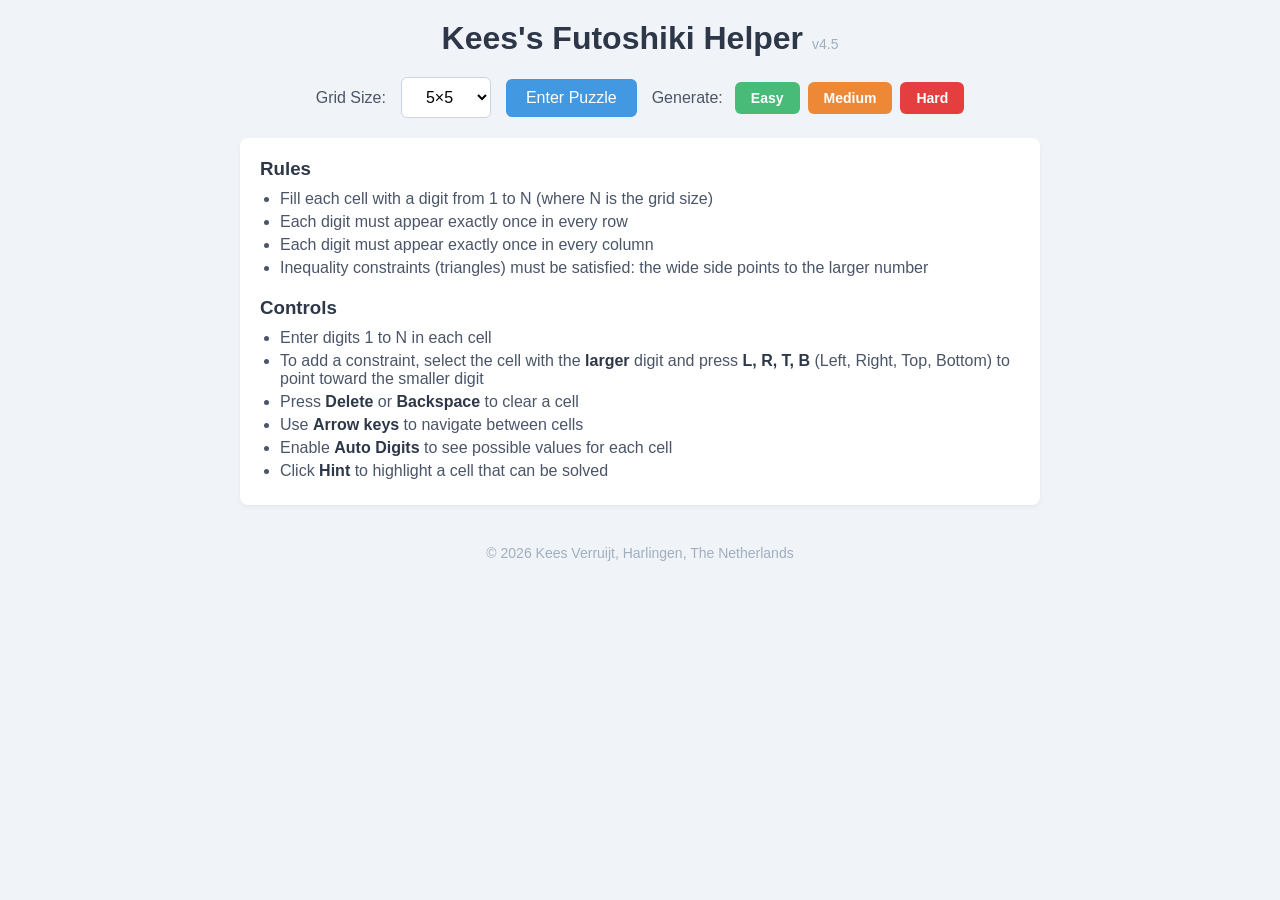
==== html/index.html @ 6266258d "Optimizations" ====
<!--
  Copyright 2026 Kees Verruijt, Harlingen, The Netherlands

  Licensed under the Apache License, Version 2.0 (the "License");
  you may not use this file except in compliance with the License.
  You may obtain a copy of the License at

      http://www.apache.org/licenses/LICENSE-2.0

  Unless required by applicable law or agreed to in writing, software
  distributed under the License is distributed on an "AS IS" BASIS,
  WITHOUT WARRANTIES OR CONDITIONS OF ANY KIND, either express or implied.
  See the License for the specific language governing permissions and
  limitations under the License.
-->
<!DOCTYPE html>
<html lang="en">
<head>
    <meta charset="UTF-8">
    <meta name="viewport" content="width=device-width, initial-scale=1.0">
    <meta name="theme-color" content="#4a90d9">
    <meta name="apple-mobile-web-app-capable" content="yes">
    <meta name="apple-mobile-web-app-status-bar-style" content="black-translucent">
    <title>Kees's Futoshiki Helper</title>
    <link rel="stylesheet" href="styles.css?v=4.4">
    <link rel="manifest" href="manifest.json">
    <link rel="apple-touch-icon" href="icon-192.svg">
</head>
<body>
    <div class="container">
        <h1>Kees's Futoshiki Helper <span class="version">v4.5</span></h1>

        <div id="setup" class="setup">
            <label for="size-select">Grid Size:</label>
            <select id="size-select">
                <option value="4">4×4</option>
                <option value="5" selected>5×5</option>
                <option value="6">6×6</option>
                <option value="7">7×7</option>
                <option value="8">8×8</option>
                <option value="9">9×9</option>
            </select>
            <button id="start-btn">Enter Puzzle</button>
            <div class="generate-buttons">
                <span class="generate-label">Generate:</span>
                <button type="button" id="generate-easy-btn" class="difficulty-btn easy">Easy</button>
                <button type="button" id="generate-medium-btn" class="difficulty-btn medium">Medium</button>
                <button type="button" id="generate-hard-btn" class="difficulty-btn hard">Hard</button>
            </div>
        </div>

        <div id="entry-controls" class="controls hidden">
            <button id="entry-done-btn">Start Solving</button>
            <button id="share-btn">Share Puzzle</button>
            <button id="entry-cancel-btn">Cancel</button>
        </div>

        <div id="controls" class="controls hidden">
            <button id="new-game-btn">New Game</button>
            <button id="auto-digits-btn">Auto Digits: OFF</button>
            <button id="hint-btn">Hint</button>
        </div>

        <div id="generation-progress" class="generation-progress hidden">
            <div class="progress-content">
                <div class="progress-title">Generating puzzle...</div>
                <div class="progress-bar-container">
                    <div id="progress-bar" class="progress-bar"></div>
                </div>
                <div class="progress-stats">
                    <span id="progress-attempts">0</span> puzzles found
                    <span class="progress-separator">|</span>
                    <span id="progress-time">0</span>s elapsed
                </div>
                <div id="progress-best" class="progress-best hidden">
                    Best: <span id="progress-best-hints">0</span> hints
                </div>
                <div class="progress-buttons">
                    <button type="button" id="use-best-btn" class="use-best-btn hidden">Use Best</button>
                    <button type="button" id="cancel-generation-btn" class="cancel-btn">Cancel</button>
                </div>
            </div>
        </div>

        <div id="game-container" class="game-container hidden">
            <div id="grid" class="grid"></div>
            <div id="number-pad" class="number-pad"></div>
            <div id="input-row" class="input-row hidden">
                <button type="button" id="candidate-mode-btn" class="input-btn mode-btn" title="Toggle candidate mode">
                    <span class="mode-icon">
                        <span>1 2 3</span>
                        <span>4 5 6</span>
                        <span>7 8 9</span>
                    </span>
                </button>
                <div id="number-buttons" class="number-buttons">
                    <!-- Numbers will be generated by JS based on grid size -->
                </div>
                <button type="button" id="eraser-btn" class="input-btn eraser-btn" title="Erase">✕</button>
                <button type="button" id="undo-btn" class="input-btn undo-btn" title="Undo" disabled>↺</button>
            </div>
        </div>

        <div id="solvability-status" class="solvability-status hidden">Solvable</div>

        <div id="game-counters" class="game-counters hidden">
            <div class="counter-row current-game">
                <span class="counter-value size" id="size-label">5x5</span>
                <span class="counter-separator">|</span>
                <span id="current-time" class="counter-value timer">0:00</span>
            </div>
            <div class="counter-row local-stats">
                <span id="local-completed" class="counter-value">0</span>
                <span class="counter-text">solved</span>
                <span class="counter-separator">|</span>
                <span class="counter-label">avg</span>
                <span id="local-avg-time" class="counter-value">--</span>
            </div>
            <div class="counter-row global-header">
                <span class="counter-label">global</span>
            </div>
            <div class="counter-row global-stats">
                <span id="global-completed" class="counter-value">--</span>
                <span class="counter-text">solved</span>
                <span class="counter-separator">|</span>
                <span class="counter-label">avg</span>
                <span id="global-avg-time" class="counter-value">--</span>
            </div>
        </div>

        <div id="instructions" class="instructions">
            <h3>Rules</h3>
            <ul>
                <li>Fill each cell with a digit from 1 to N (where N is the grid size)</li>
                <li>Each digit must appear exactly once in every row</li>
                <li>Each digit must appear exactly once in every column</li>
                <li>Inequality constraints (triangles) must be satisfied: the wide side points to the larger number</li>
            </ul>

            <h3>Controls</h3>
            <ul>
                <li>Enter digits 1 to N in each cell</li>
                <li>To add a constraint, select the cell with the <strong>larger</strong> digit and press <strong>L, R, T, B</strong> (Left, Right, Top, Bottom) to point toward the smaller digit</li>
                <li>Press <strong>Delete</strong> or <strong>Backspace</strong> to clear a cell</li>
                <li>Use <strong>Arrow keys</strong> to navigate between cells</li>
                <li>Enable <strong>Auto Digits</strong> to see possible values for each cell</li>
                <li>Click <strong>Hint</strong> to highlight a cell that can be solved</li>
            </ul>
        </div>
    </div>

    <footer class="copyright">
        &copy; 2026 Kees Verruijt, Harlingen, The Netherlands
    </footer>

    <script src="app.js?v=4.4"></script>
    <script>
        if ('serviceWorker' in navigator) {
            navigator.serviceWorker.register('service-worker.js')
                .then(reg => console.log('Service Worker registered'))
                .catch(err => console.warn('Service Worker registration failed:', err));
        }
    </script>
</body>
</html>
---- html/styles.css ----
/*
 * Copyright 2026 Kees Verruijt, Harlingen, The Netherlands
 *
 * Licensed under the Apache License, Version 2.0 (the "License");
 * you may not use this file except in compliance with the License.
 * You may obtain a copy of the License at
 *
 *     http://www.apache.org/licenses/LICENSE-2.0
 *
 * Unless required by applicable law or agreed to in writing, software
 * distributed under the License is distributed on an "AS IS" BASIS,
 * WITHOUT WARRANTIES OR CONDITIONS OF ANY KIND, either express or implied.
 * See the License for the specific language governing permissions and
 * limitations under the License.
 */

* {
    box-sizing: border-box;
    margin: 0;
    padding: 0;
}

body {
    font-family: -apple-system, BlinkMacSystemFont, 'Segoe UI', Roboto, sans-serif;
    background: #f0f4f8;
    min-height: 100vh;
    padding: 20px;
}

.container {
    max-width: 800px;
    margin: 0 auto;
}

h1 {
    text-align: center;
    color: #2d3748;
    margin-bottom: 20px;
}

.version {
    font-size: 14px;
    font-weight: normal;
    color: #a0aec0;
}

.setup, .controls {
    display: flex;
    justify-content: center;
    align-items: center;
    gap: 15px;
    margin-bottom: 20px;
}

.hidden {
    display: none !important;
}

label {
    font-weight: 500;
    color: #4a5568;
}

select, button {
    padding: 10px 20px;
    font-size: 16px;
    border-radius: 6px;
    border: 1px solid #cbd5e0;
    cursor: pointer;
}

select {
    background: white;
}

button {
    background: #4299e1;
    color: white;
    border: none;
    transition: background 0.2s;
}

button:hover {
    background: #3182ce;
}

#auto-digits-btn.active {
    background: #48bb78;
}

#auto-digits-btn.active:hover {
    background: #38a169;
}

#entry-done-btn {
    background: #48bb78;
}

#entry-done-btn:hover {
    background: #38a169;
}

#entry-cancel-btn {
    background: #718096;
}

#entry-cancel-btn:hover {
    background: #4a5568;
}

#share-btn {
    background: #805ad5;
}

#share-btn:hover {
    background: #6b46c1;
}

/* Difficulty buttons */
.generate-buttons {
    display: flex;
    align-items: center;
    gap: 8px;
}

.generate-label {
    font-weight: 500;
    color: #4a5568;
    margin-right: 4px;
}

.difficulty-btn {
    padding: 8px 16px;
    font-size: 14px;
    font-weight: 600;
}

.difficulty-btn.easy {
    background: #48bb78;
}

.difficulty-btn.easy:hover {
    background: #38a169;
}

.difficulty-btn.medium {
    background: #ed8936;
}

.difficulty-btn.medium:hover {
    background: #dd6b20;
}

.difficulty-btn.hard {
    background: #e53e3e;
}

.difficulty-btn.hard:hover {
    background: #c53030;
}

/* Hint pending state */
#hint-btn.hint-pending {
    background: #805ad5;
}

#hint-btn.hint-pending:hover {
    background: #6b46c1;
}

.solvability-status.hint-message {
    background: #e9d8fd;
    color: #553c9a;
    max-width: 400px;
}

/* Completed digit styling - when all N instances of a digit are placed */
.cell-input.digit-complete {
    background: #c6f6d5 !important;
    color: #276749;
}

.cell-input.digit-complete.given {
    background: #9ae6b4 !important;
    color: #22543d;
}

/* Flash animation when a digit set is completed */
.cell-input.digit-flash {
    animation: digit-complete-flash 0.6s ease-out;
}

@keyframes digit-complete-flash {
    0% {
        transform: scale(1);
        box-shadow: 0 0 0 0 rgba(72, 187, 120, 0.7);
    }
    30% {
        transform: scale(1.15);
        box-shadow: 0 0 0 8px rgba(72, 187, 120, 0.4);
    }
    60% {
        transform: scale(1.05);
        box-shadow: 0 0 0 12px rgba(72, 187, 120, 0);
    }
    100% {
        transform: scale(1);
        box-shadow: 0 0 0 0 rgba(72, 187, 120, 0);
    }
}

.game-container {
    display: flex;
    flex-direction: column;
    align-items: center;
    margin: 20px 0;
}

/* Input row with number buttons */
.input-row {
    display: flex;
    align-items: center;
    justify-content: center;
    gap: 8px;
    margin-top: 15px;
    padding: 10px;
    background: #e2e8f0;
    border-radius: 8px;
}

.number-buttons {
    display: flex;
    gap: 6px;
}

.input-btn {
    width: 44px;
    height: 44px;
    font-size: 20px;
    font-weight: bold;
    border: none;
    border-radius: 6px;
    background: #4299e1;
    color: white;
    cursor: pointer;
    display: flex;
    align-items: center;
    justify-content: center;
    transition: background 0.2s, transform 0.1s;
    -webkit-tap-highlight-color: transparent;
}

.input-btn:hover {
    background: #3182ce;
}

.input-btn:active {
    transform: scale(0.95);
}

.input-btn.eraser-btn {
    background: #e53e3e;
    font-size: 22px;
}

.input-btn.eraser-btn:hover {
    background: #c53030;
}

.input-btn.undo-btn {
    background: #718096;
    font-size: 24px;
}

.input-btn.undo-btn:hover {
    background: #4a5568;
}

.input-btn.undo-btn:disabled {
    background: #a0aec0;
    opacity: 0.5;
    cursor: not-allowed;
}

.input-btn.mode-btn {
    background: #805ad5;
    padding: 4px;
}

.input-btn.mode-btn:hover {
    background: #6b46c1;
}

.input-btn.mode-btn.active {
    background: #38a169;
    box-shadow: 0 0 0 3px rgba(56, 161, 105, 0.4);
}

.mode-icon {
    display: flex;
    flex-direction: column;
    font-size: 9px;
    line-height: 1.1;
    font-weight: 600;
}

/* Candidate mode styling for number buttons */
.input-row.candidate-mode .input-btn.number-btn {
    font-size: 14px;
}

/* Entry mode - hide candidate and undo buttons */
.input-row.entry-mode .mode-btn,
.input-row.entry-mode .undo-btn {
    display: none;
}

/* Digit complete styling for input buttons */
.input-btn.number-btn.digit-complete {
    background: #48bb78;
    opacity: 0.6;
}

.grid {
    --cell-size: 50px;
    --grid-gap: 12px;
    --font-size: 24px;
    --auto-digit-size: 12px;
    display: grid;
    gap: var(--grid-gap);
    background: #e2e8f0;
    padding: 10px;
    border-radius: 8px;
    box-shadow: 0 4px 6px rgba(0, 0, 0, 0.1);
}

.grid-cell {
    position: relative;
    display: flex;
    justify-content: center;
    align-items: center;
}

.cell-input {
    width: var(--cell-size);
    height: var(--cell-size);
    text-align: center;
    font-size: var(--font-size);
    font-weight: bold;
    border: 2px solid #a0aec0;
    border-radius: 4px;
    background: white;
    color: #2d3748;
    outline: none;
    transition: border-color 0.2s, box-shadow 0.2s;
    caret-color: transparent;
}

.cell-input:focus {
    border-color: #4299e1;
    box-shadow: 0 0 0 3px rgba(66, 153, 225, 0.3);
}

.cell-input.has-value {
    background: #ebf8ff;
}

.grid-cell.has-auto-digits {
    background: #ebf8ff;
    border-radius: 4px;
}

.cell-input.given {
    background: #e2e8f0 !important;
    color: #1a202c;
}

.cell-input.conflict {
    background: #fed7d7;
    border-color: #e53e3e;
    color: #c53030;
}

.cell-input.hint-highlight {
    border-color: #48bb78;
    box-shadow: 0 0 0 3px rgba(72, 187, 120, 0.4);
    animation: hint-pulse 1s ease-in-out infinite;
}

@keyframes hint-pulse {
    0%, 100% {
        box-shadow: 0 0 0 3px rgba(72, 187, 120, 0.4);
    }
    50% {
        box-shadow: 0 0 0 6px rgba(72, 187, 120, 0.2);
    }
}

#hint-btn.no-hint {
    background: #e53e3e;
}

/* Constraint triangles - fill the 12px gap between boxes */
.constraint {
    position: absolute;
    width: 0;
    height: 0;
    pointer-events: none;
}

/* Right constraint - triangle pointing right (this cell > right cell) */
.constraint-right {
    right: -12px;
    top: 50%;
    transform: translateY(-50%);
    border-top: 20px solid transparent;
    border-bottom: 20px solid transparent;
    border-left: 12px solid #000000;
}

/* Left constraint - triangle pointing left (this cell > left cell) */
.constraint-left {
    left: -12px;
    top: 50%;
    transform: translateY(-50%);
    border-top: 20px solid transparent;
    border-bottom: 20px solid transparent;
    border-right: 12px solid #000000;
}

/* Bottom constraint - triangle pointing down (this cell > bottom cell) */
.constraint-bottom {
    bottom: -12px;
    left: 50%;
    transform: translateX(-50%);
    border-left: 20px solid transparent;
    border-right: 20px solid transparent;
    border-top: 12px solid #000000;
}

/* Top constraint - triangle pointing up (this cell > top cell) */
.constraint-top {
    top: -12px;
    left: 50%;
    transform: translateX(-50%);
    border-left: 20px solid transparent;
    border-right: 20px solid transparent;
    border-bottom: 12px solid #000000;
}

/* Auto digits display */
.auto-digits {
    position: absolute;
    top: 4px;
    left: 4px;
    right: 4px;
    bottom: 4px;
    display: grid;
    grid-template-columns: repeat(3, 1fr);
    grid-template-rows: repeat(3, 1fr);
    pointer-events: none;
}

.auto-digit {
    display: flex;
    justify-content: center;
    align-items: center;
    font-size: var(--auto-digit-size, 12px);
    color: #4a5568;
    font-weight: 600;
}

.auto-digit.hidden {
    visibility: hidden;
}

/* Eliminated candidates (manually crossed out by user) */
.auto-digit.eliminated {
    color: #cbd5e0;
    text-decoration: line-through;
    opacity: 0.5;
}

.solvability-status {
    text-align: center;
    padding: 12px 24px;
    border-radius: 6px;
    font-size: 16px;
    font-weight: 600;
    margin: 0 auto 20px;
    max-width: 320px;
}

.solvability-status.solvable {
    background: #c6f6d5;
    color: #276749;
}

.solvability-status.unsolvable {
    background: #fed7d7;
    color: #c53030;
}

.solvability-status.solving {
    background: #fef3c7;
    color: #92400e;
}

.solvability-status.solved {
    background: #bee3f8;
    color: #2b6cb0;
}

/* Game counters */
.game-counters {
    display: flex;
    flex-direction: column;
    align-items: center;
    gap: 4px;
    margin: 0 auto 20px;
    padding: 15px 25px;
    background: white;
    border-radius: 8px;
    box-shadow: 0 2px 4px rgba(0, 0, 0, 0.05);
    max-width: 400px;
}

.counter-row {
    display: flex;
    align-items: center;
    justify-content: center;
    gap: 8px;
}

.counter-row.current-game {
    margin-bottom: 8px;
}

.counter-row.current-game .counter-value {
    font-size: 22px;
}

.counter-row.global-header {
    margin-top: 8px;
    border-top: 1px solid #e2e8f0;
    padding-top: 8px;
}

.counter-row.global-stats {
    opacity: 0.7;
}

.counter-label {
    font-size: 14px;
    color: #718096;
    min-width: auto;
}

.counter-value {
    font-size: 16px;
    font-weight: 700;
    color: #2d3748;
    min-width: 35px;
    text-align: right;
}

.counter-value.size {
    font-size: 22px;
    color: #4a90d9;
    min-width: auto;
}

.counter-value.timer {
    font-family: 'SF Mono', 'Monaco', 'Consolas', monospace;
    min-width: 50px;
    text-align: center;
}

.counter-text {
    font-size: 14px;
    color: #718096;
}

.counter-separator {
    color: #cbd5e0;
    margin: 0 5px;
}

.counter-value.updating {
    animation: counter-pulse 0.3s ease-out;
}

@keyframes counter-pulse {
    0% {
        transform: scale(1);
        color: #2d3748;
    }
    50% {
        transform: scale(1.2);
        color: #48bb78;
    }
    100% {
        transform: scale(1);
        color: #2d3748;
    }
}

.instructions {
    background: white;
    padding: 20px;
    border-radius: 8px;
    margin-top: 20px;
    box-shadow: 0 2px 4px rgba(0, 0, 0, 0.05);
}

.instructions h3 {
    color: #2d3748;
    margin-bottom: 10px;
}

.instructions h3:not(:first-child) {
    margin-top: 20px;
}

.instructions ul {
    color: #4a5568;
    padding-left: 20px;
}

.instructions li {
    margin-bottom: 5px;
}

.instructions strong {
    color: #2d3748;
}

/* Generation progress bar */
.generation-progress {
    position: fixed;
    top: 0;
    left: 0;
    right: 0;
    bottom: 0;
    background: rgba(0, 0, 0, 0.5);
    display: flex;
    justify-content: center;
    align-items: center;
    z-index: 1000;
}

.progress-content {
    background: white;
    padding: 30px 40px;
    border-radius: 12px;
    box-shadow: 0 4px 20px rgba(0, 0, 0, 0.3);
    text-align: center;
    min-width: 320px;
}

.progress-title {
    font-size: 20px;
    font-weight: 600;
    color: #2d3748;
    margin-bottom: 20px;
}

.progress-bar-container {
    width: 100%;
    height: 12px;
    background: #e2e8f0;
    border-radius: 6px;
    overflow: hidden;
    margin-bottom: 15px;
}

.progress-bar {
    height: 100%;
    width: 0%;
    background: linear-gradient(90deg, #4299e1, #48bb78);
    border-radius: 6px;
    transition: width 0.3s ease;
}

.progress-stats {
    font-size: 14px;
    color: #718096;
    margin-bottom: 10px;
}

.progress-separator {
    margin: 0 8px;
    color: #cbd5e0;
}

.progress-best {
    font-size: 16px;
    font-weight: 600;
    color: #48bb78;
    margin-bottom: 15px;
}

.progress-buttons {
    display: flex;
    gap: 10px;
    justify-content: center;
}

.use-best-btn {
    padding: 10px 30px;
    font-size: 16px;
    background: #48bb78;
    color: white;
    border: none;
    border-radius: 6px;
    cursor: pointer;
    transition: background 0.2s;
}

.use-best-btn:hover {
    background: #38a169;
}

.cancel-btn {
    padding: 10px 30px;
    font-size: 16px;
    background: #e53e3e;
    color: white;
    border: none;
    border-radius: 6px;
    cursor: pointer;
    transition: background 0.2s;
}

.cancel-btn:hover {
    background: #c53030;
}

/* Fireworks celebration */
.fireworks-container {
    position: fixed;
    top: 0;
    left: 0;
    width: 100%;
    height: 100%;
    pointer-events: none;
    z-index: 9999;
    overflow: hidden;
}

.firework {
    position: absolute;
    width: 12px;
    height: 12px;
    border-radius: 50%;
    animation: firework-rise 1s ease-out forwards;
}

.firework-particle {
    position: absolute;
    width: 8px;
    height: 8px;
    border-radius: 50%;
    animation: firework-explode 1.2s ease-out forwards;
}

@keyframes firework-rise {
    0% {
        opacity: 1;
        transform: translateY(0) scale(1);
    }
    100% {
        opacity: 0.8;
        transform: translateY(-300px) scale(0.6);
    }
}

@keyframes firework-explode {
    0% {
        opacity: 1;
        transform: translate(0, 0) scale(1);
    }
    100% {
        opacity: 0;
        transform: translate(var(--tx), var(--ty)) scale(0.4);
    }
}

.copyright {
    text-align: center;
    color: #a0aec0;
    font-size: 14px;
    padding: 20px;
    margin-top: 20px;
}

/* Responsive scaling for mobile devices */
@media (max-width: 600px) {
    body {
        padding: 10px;
    }

    h1 {
        font-size: 1.4em;
    }

    .setup {
        flex-wrap: wrap;
    }

    .generate-buttons {
        width: 100%;
        justify-content: center;
        margin-top: 10px;
    }

    .controls {
        flex-wrap: wrap;
        gap: 10px;
    }

    .instructions {
        padding: 15px;
    }

    /* Scale grid for 7x7, 8x8, 9x9 on mobile */
    .grid.grid-7,
    .grid.grid-8,
    .grid.grid-9 {
        --cell-size: 38px;
        --grid-gap: 8px;
        --font-size: 18px;
        --auto-digit-size: 9px;
        padding: 6px;
    }

    .grid.grid-7 .constraint-right,
    .grid.grid-8 .constraint-right,
    .grid.grid-9 .constraint-right {
        right: -8px;
        border-top-width: 14px;
        border-bottom-width: 14px;
        border-left-width: 8px;
    }

    .grid.grid-7 .constraint-left,
    .grid.grid-8 .constraint-left,
    .grid.grid-9 .constraint-left {
        left: -8px;
        border-top-width: 14px;
        border-bottom-width: 14px;
        border-right-width: 8px;
    }

    .grid.grid-7 .constraint-bottom,
    .grid.grid-8 .constraint-bottom,
    .grid.grid-9 .constraint-bottom {
        bottom: -8px;
        border-left-width: 14px;
        border-right-width: 14px;
        border-top-width: 8px;
    }

    .grid.grid-7 .constraint-top,
    .grid.grid-8 .constraint-top,
    .grid.grid-9 .constraint-top {
        top: -8px;
        border-left-width: 14px;
        border-right-width: 14px;
        border-bottom-width: 8px;
    }
}

/* Even smaller screens */
@media (max-width: 400px) {
    .grid.grid-6,
    .grid.grid-7,
    .grid.grid-8,
    .grid.grid-9 {
        --cell-size: 32px;
        --grid-gap: 6px;
        --font-size: 16px;
        --auto-digit-size: 8px;
        padding: 5px;
    }

    .grid.grid-6 .constraint-right,
    .grid.grid-7 .constraint-right,
    .grid.grid-8 .constraint-right,
    .grid.grid-9 .constraint-right {
        right: -6px;
        border-top-width: 10px;
        border-bottom-width: 10px;
        border-left-width: 6px;
    }

    .grid.grid-6 .constraint-left,
    .grid.grid-7 .constraint-left,
    .grid.grid-8 .constraint-left,
    .grid.grid-9 .constraint-left {
        left: -6px;
        border-top-width: 10px;
        border-bottom-width: 10px;
        border-right-width: 6px;
    }

    .grid.grid-6 .constraint-bottom,
    .grid.grid-7 .constraint-bottom,
    .grid.grid-8 .constraint-bottom,
    .grid.grid-9 .constraint-bottom {
        bottom: -6px;
        border-left-width: 10px;
        border-right-width: 10px;
        border-top-width: 6px;
    }

    .grid.grid-6 .constraint-top,
    .grid.grid-7 .constraint-top,
    .grid.grid-8 .constraint-top,
    .grid.grid-9 .constraint-top {
        top: -6px;
        border-left-width: 10px;
        border-right-width: 10px;
        border-bottom-width: 6px;
    }

    .difficulty-btn {
        padding: 6px 12px;
        font-size: 13px;
    }

    /* Number pad for mobile - shown only on small screens */
    .number-pad {
        display: flex;
        flex-direction: row;
        justify-content: center;
        gap: 6px;
        margin-top: 15px;
        flex-wrap: wrap;
        max-width: 100%;
    }

    .numpad-btn {
        width: 40px;
        height: 40px;
        font-size: 18px;
        font-weight: bold;
        border: none;
        border-radius: 6px;
        background: #4299e1;
        color: white;
        cursor: pointer;
        display: flex;
        align-items: center;
        justify-content: center;
        transition: background 0.2s;
        -webkit-tap-highlight-color: transparent;
    }

    .numpad-btn:hover,
    .numpad-btn:active {
        background: #3182ce;
    }

    .numpad-btn.erase-btn {
        background: #e53e3e;
        font-size: 20px;
    }

    .numpad-btn.erase-btn:hover,
    .numpad-btn.erase-btn:active {
        background: #c53030;
    }
}

/* Hide number pad on larger screens */
.number-pad {
    display: none;
}
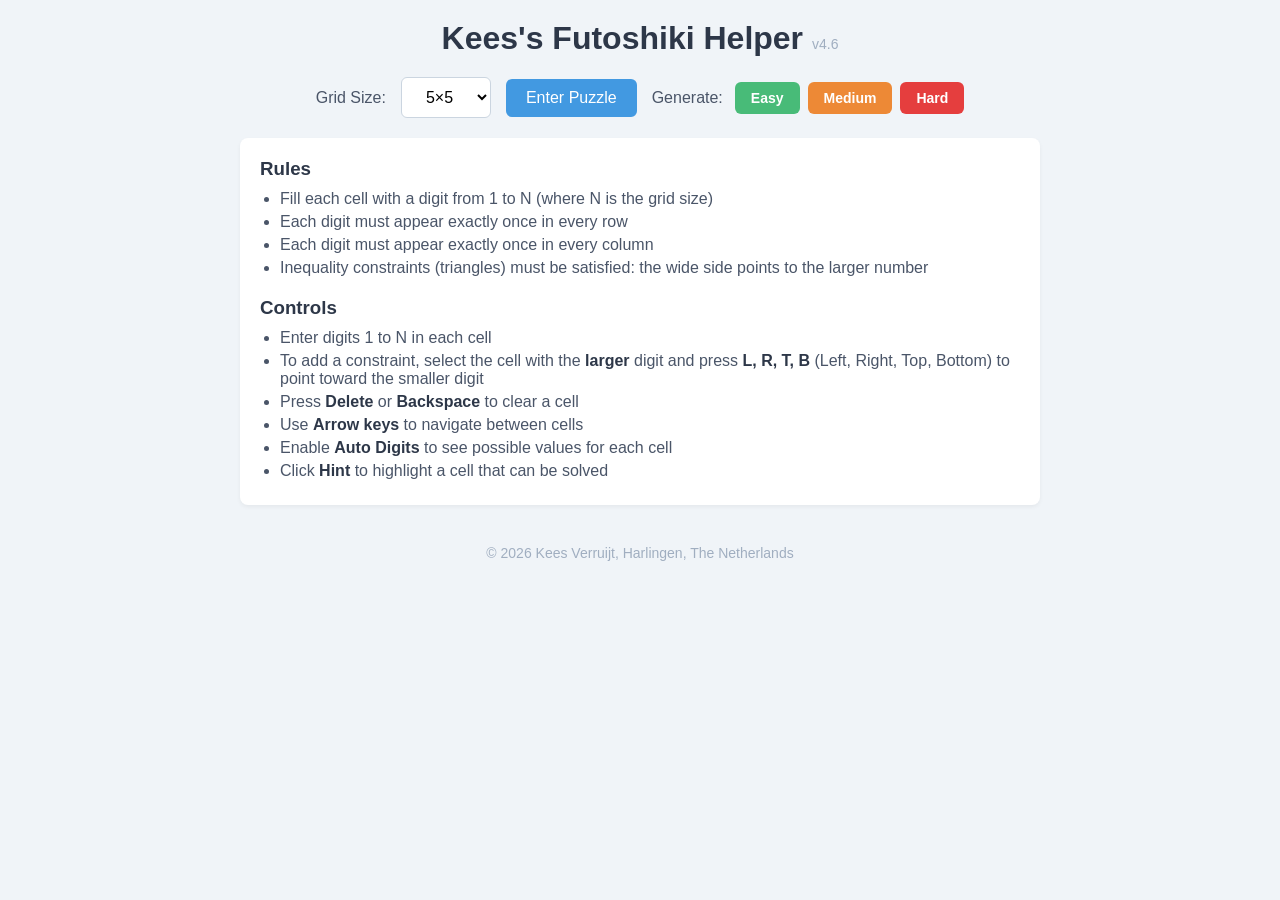
==== commit 82648e1a: "Generate larger puzzles more sensibly" ====
--- a/html/index.html
+++ b/html/index.html
@@ -22,13 +22,13 @@
     <meta name="apple-mobile-web-app-capable" content="yes">
     <meta name="apple-mobile-web-app-status-bar-style" content="black-translucent">
     <title>Kees's Futoshiki Helper</title>
-    <link rel="stylesheet" href="styles.css?v=4.4">
+    <link rel="stylesheet" href="styles.css?v=4.5">
     <link rel="manifest" href="manifest.json">
     <link rel="apple-touch-icon" href="icon-192.svg">
 </head>
 <body>
     <div class="container">
-        <h1>Kees's Futoshiki Helper <span class="version">v4.5</span></h1>
+        <h1>Kees's Futoshiki Helper <span class="version">v4.6</span></h1>
 
         <div id="setup" class="setup">
             <label for="size-select">Grid Size:</label>
@@ -153,7 +153,7 @@
         &copy; 2026 Kees Verruijt, Harlingen, The Netherlands
     </footer>
 
-    <script src="app.js?v=4.4"></script>
+    <script src="app.js?v=4.5"></script>
     <script>
         if ('serviceWorker' in navigator) {
             navigator.serviceWorker.register('service-worker.js')
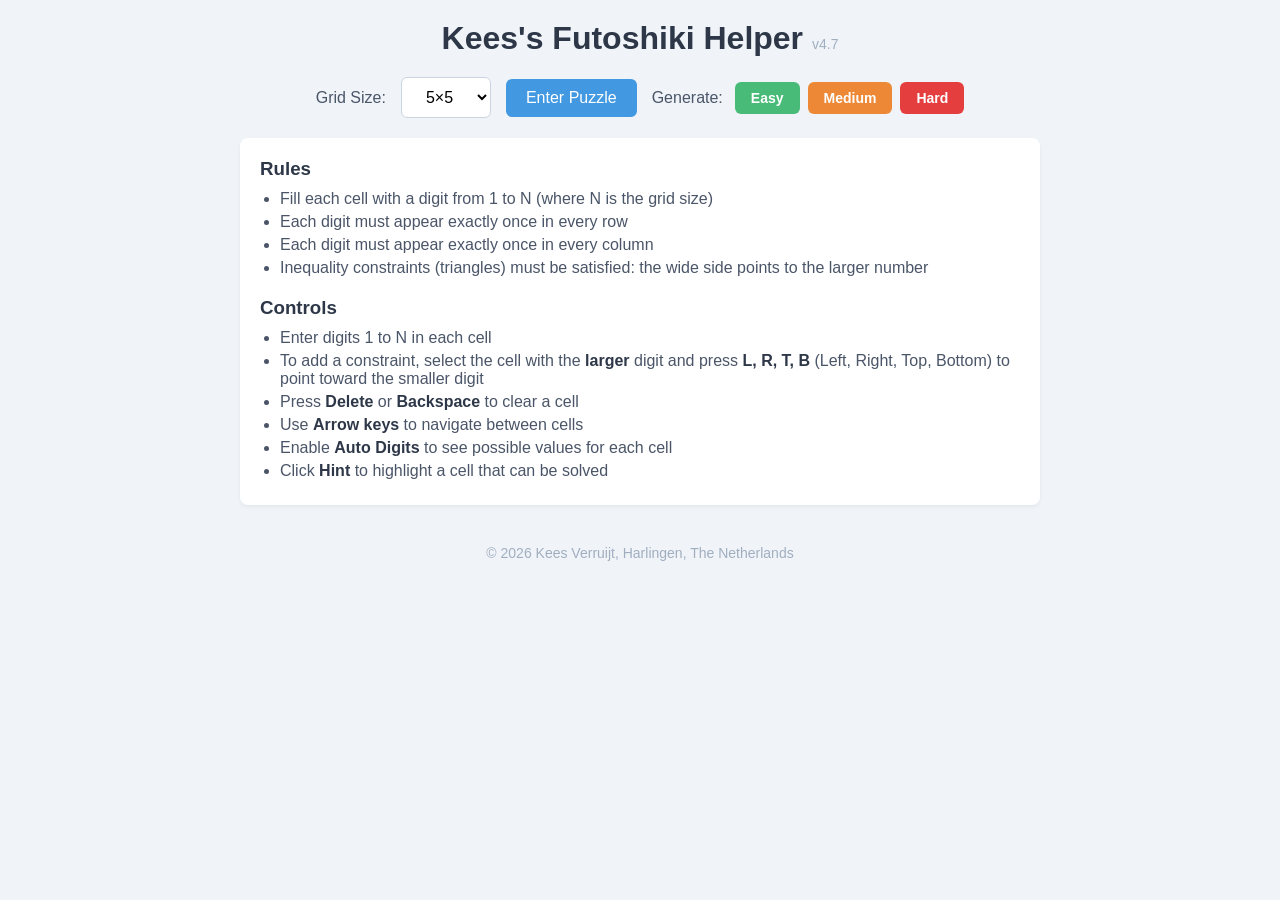
==== commit a7d8e7cb: "Install button" ====
--- a/html/index.html
+++ b/html/index.html
@@ -22,13 +22,13 @@
     <meta name="apple-mobile-web-app-capable" content="yes">
     <meta name="apple-mobile-web-app-status-bar-style" content="black-translucent">
     <title>Kees's Futoshiki Helper</title>
-    <link rel="stylesheet" href="styles.css?v=4.5">
+    <link rel="stylesheet" href="styles.css?v=4.7">
     <link rel="manifest" href="manifest.json">
     <link rel="apple-touch-icon" href="icon-192.svg">
 </head>
 <body>
     <div class="container">
-        <h1>Kees's Futoshiki Helper <span class="version">v4.6</span></h1>
+        <h1>Kees's Futoshiki Helper <span class="version">v4.7</span></h1>
 
         <div id="setup" class="setup">
             <label for="size-select">Grid Size:</label>
@@ -128,6 +128,22 @@
             </div>
         </div>
 
+        <div id="install-banner" class="install-banner hidden">
+            <div class="install-content">
+                <span class="install-text">Install this app on your device</span>
+                <button type="button" id="install-btn" class="install-btn">Install</button>
+                <button type="button" id="install-dismiss-btn" class="install-dismiss-btn" aria-label="Dismiss">×</button>
+            </div>
+        </div>
+
+        <div id="install-instructions" class="install-instructions hidden">
+            <div class="install-instructions-content">
+                <button type="button" id="install-instructions-close" class="install-instructions-close" aria-label="Close">×</button>
+                <h3>Install Futoshiki Helper</h3>
+                <div id="install-steps"></div>
+            </div>
+        </div>
+
         <div id="instructions" class="instructions">
             <h3>Rules</h3>
             <ul>
@@ -153,7 +169,7 @@
         &copy; 2026 Kees Verruijt, Harlingen, The Netherlands
     </footer>
 
-    <script src="app.js?v=4.5"></script>
+    <script src="app.js?v=4.7"></script>
     <script>
         if ('serviceWorker' in navigator) {
             navigator.serviceWorker.register('service-worker.js')
--- a/html/styles.css
+++ b/html/styles.css
@@ -977,3 +977,182 @@
 .number-pad {
     display: none;
 }
+
+/* Install banner */
+.install-banner {
+    background: linear-gradient(135deg, #4299e1, #805ad5);
+    color: white;
+    padding: 12px 20px;
+    border-radius: 8px;
+    margin-bottom: 20px;
+    box-shadow: 0 2px 8px rgba(66, 153, 225, 0.3);
+}
+
+.install-content {
+    display: flex;
+    align-items: center;
+    justify-content: center;
+    gap: 15px;
+    flex-wrap: wrap;
+}
+
+.install-text {
+    font-weight: 500;
+    font-size: 15px;
+}
+
+.install-btn {
+    background: white;
+    color: #4299e1;
+    padding: 8px 20px;
+    border: none;
+    border-radius: 6px;
+    font-weight: 600;
+    font-size: 14px;
+    cursor: pointer;
+    transition: transform 0.2s, box-shadow 0.2s;
+}
+
+.install-btn:hover {
+    transform: scale(1.05);
+    box-shadow: 0 2px 8px rgba(0, 0, 0, 0.2);
+    background: white;
+}
+
+.install-dismiss-btn {
+    background: transparent;
+    border: none;
+    color: rgba(255, 255, 255, 0.8);
+    font-size: 24px;
+    line-height: 1;
+    cursor: pointer;
+    padding: 0 5px;
+    transition: color 0.2s;
+}
+
+.install-dismiss-btn:hover {
+    color: white;
+    background: transparent;
+}
+
+/* Install instructions modal */
+.install-instructions {
+    position: fixed;
+    top: 0;
+    left: 0;
+    right: 0;
+    bottom: 0;
+    background: rgba(0, 0, 0, 0.6);
+    display: flex;
+    justify-content: center;
+    align-items: center;
+    z-index: 1001;
+    padding: 20px;
+}
+
+.install-instructions-content {
+    background: white;
+    padding: 25px 30px;
+    border-radius: 12px;
+    box-shadow: 0 4px 20px rgba(0, 0, 0, 0.3);
+    max-width: 400px;
+    width: 100%;
+    position: relative;
+}
+
+.install-instructions-content h3 {
+    color: #2d3748;
+    margin-bottom: 20px;
+    padding-right: 30px;
+}
+
+.install-instructions-close {
+    position: absolute;
+    top: 15px;
+    right: 15px;
+    background: transparent;
+    border: none;
+    font-size: 28px;
+    color: #718096;
+    cursor: pointer;
+    line-height: 1;
+    padding: 0;
+    width: 30px;
+    height: 30px;
+    display: flex;
+    align-items: center;
+    justify-content: center;
+}
+
+.install-instructions-close:hover {
+    color: #2d3748;
+    background: transparent;
+}
+
+#install-steps {
+    color: #4a5568;
+    line-height: 1.6;
+}
+
+#install-steps ol {
+    padding-left: 20px;
+    margin: 0;
+}
+
+#install-steps li {
+    margin-bottom: 12px;
+}
+
+#install-steps .icon {
+    display: inline-block;
+    background: #e2e8f0;
+    padding: 2px 8px;
+    border-radius: 4px;
+    font-size: 14px;
+    vertical-align: middle;
+}
+
+#install-steps .share-icon {
+    display: inline-flex;
+    align-items: center;
+    justify-content: center;
+    width: 24px;
+    height: 24px;
+    background: #4299e1;
+    color: white;
+    border-radius: 4px;
+    font-size: 16px;
+    vertical-align: middle;
+}
+
+#install-steps .menu-icon {
+    display: inline-flex;
+    align-items: center;
+    justify-content: center;
+    width: 24px;
+    height: 24px;
+    background: #718096;
+    color: white;
+    border-radius: 4px;
+    font-size: 18px;
+    font-weight: bold;
+    vertical-align: middle;
+}
+
+@media (max-width: 600px) {
+    .install-content {
+        flex-direction: column;
+        gap: 10px;
+    }
+
+    .install-dismiss-btn {
+        position: absolute;
+        top: 8px;
+        right: 8px;
+    }
+
+    .install-banner {
+        position: relative;
+        padding-right: 40px;
+    }
+}
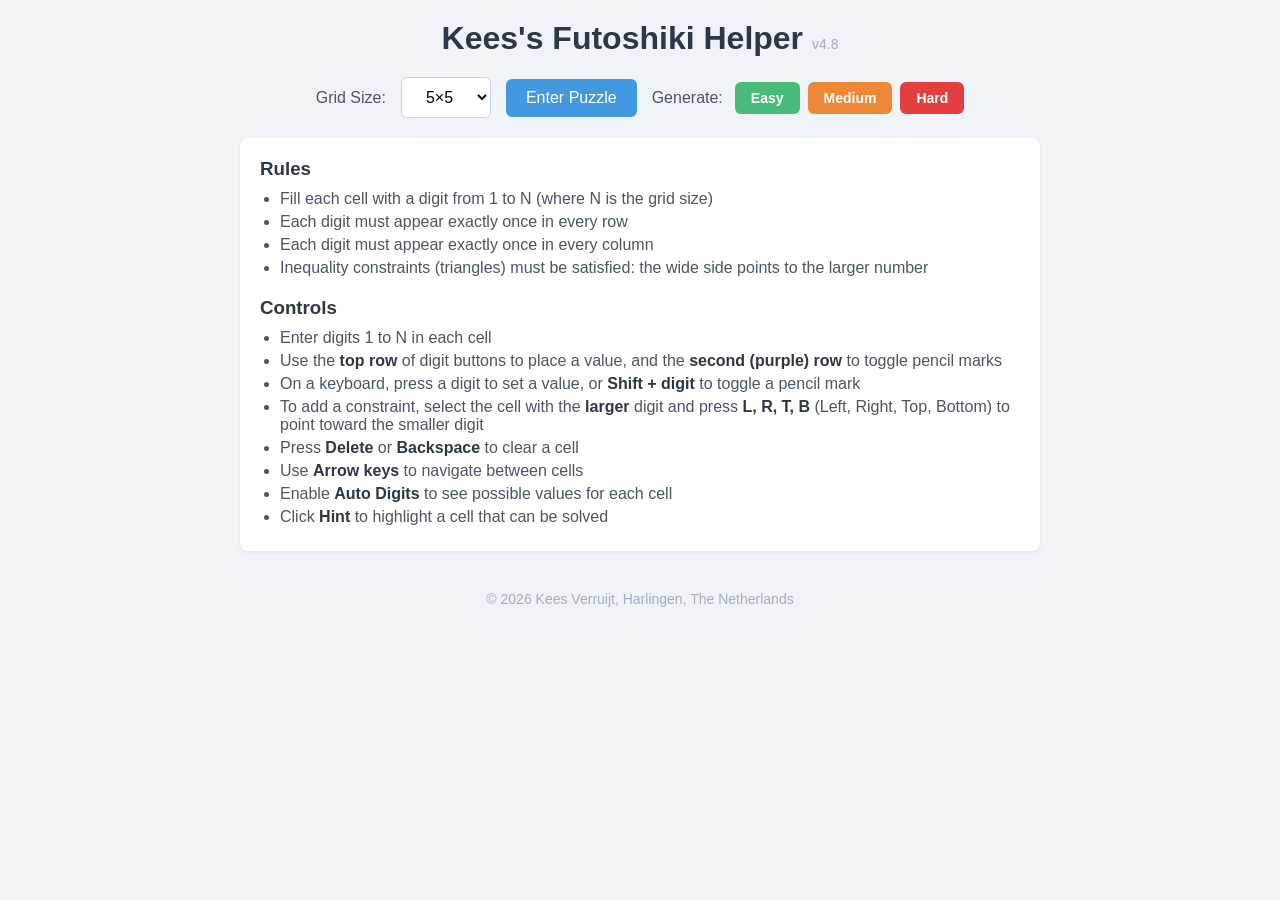
==== commit 1f225644: "Split data entry into separate pencil-mark and value rows Replaces the candidate-mode toggle with tw" ====
--- a/html/index.html
+++ b/html/index.html
@@ -22,13 +22,13 @@
     <meta name="apple-mobile-web-app-capable" content="yes">
     <meta name="apple-mobile-web-app-status-bar-style" content="black-translucent">
     <title>Kees's Futoshiki Helper</title>
-    <link rel="stylesheet" href="styles.css?v=4.7">
+    <link rel="stylesheet" href="styles.css?v=4.8">
     <link rel="manifest" href="manifest.json">
     <link rel="apple-touch-icon" href="icon-192.svg">
 </head>
 <body>
     <div class="container">
-        <h1>Kees's Futoshiki Helper <span class="version">v4.7</span></h1>
+        <h1>Kees's Futoshiki Helper <span class="version">v4.8</span></h1>
 
         <div id="setup" class="setup">
             <label for="size-select">Grid Size:</label>
@@ -86,18 +86,16 @@
             <div id="grid" class="grid"></div>
             <div id="number-pad" class="number-pad"></div>
             <div id="input-row" class="input-row hidden">
-                <button type="button" id="candidate-mode-btn" class="input-btn mode-btn" title="Toggle candidate mode">
-                    <span class="mode-icon">
-                        <span>1 2 3</span>
-                        <span>4 5 6</span>
-                        <span>7 8 9</span>
-                    </span>
-                </button>
-                <div id="number-buttons" class="number-buttons">
-                    <!-- Numbers will be generated by JS based on grid size -->
+                <div id="candidate-buttons" class="input-row-line candidate-buttons">
+                    <!-- Candidate (pencil mark) digits 1..N generated by JS -->
                 </div>
-                <button type="button" id="eraser-btn" class="input-btn eraser-btn" title="Erase">✕</button>
-                <button type="button" id="undo-btn" class="input-btn undo-btn" title="Undo" disabled>↺</button>
+                <div id="number-buttons" class="input-row-line number-buttons">
+                    <!-- Value digits 1..N generated by JS -->
+                </div>
+                <div class="input-row-line action-buttons">
+                    <button type="button" id="eraser-btn" class="input-btn eraser-btn" title="Erase">✕</button>
+                    <button type="button" id="undo-btn" class="input-btn undo-btn" title="Undo" disabled>↺</button>
+                </div>
             </div>
         </div>
 
@@ -156,6 +154,8 @@
             <h3>Controls</h3>
             <ul>
                 <li>Enter digits 1 to N in each cell</li>
+                <li>Use the <strong>top row</strong> of digit buttons to place a value, and the <strong>second (purple) row</strong> to toggle pencil marks</li>
+                <li>On a keyboard, press a digit to set a value, or <strong>Shift + digit</strong> to toggle a pencil mark</li>
                 <li>To add a constraint, select the cell with the <strong>larger</strong> digit and press <strong>L, R, T, B</strong> (Left, Right, Top, Bottom) to point toward the smaller digit</li>
                 <li>Press <strong>Delete</strong> or <strong>Backspace</strong> to clear a cell</li>
                 <li>Use <strong>Arrow keys</strong> to navigate between cells</li>
@@ -169,7 +169,7 @@
         &copy; 2026 Kees Verruijt, Harlingen, The Netherlands
     </footer>
 
-    <script src="app.js?v=4.7"></script>
+    <script src="app.js?v=4.8"></script>
     <script>
         if ('serviceWorker' in navigator) {
             navigator.serviceWorker.register('service-worker.js')
--- a/html/styles.css
+++ b/html/styles.css
@@ -219,17 +219,20 @@
 /* Input row with number buttons */
 .input-row {
     display: flex;
-    align-items: center;
-    justify-content: center;
-    gap: 8px;
+    flex-direction: column;
+    align-items: center;
+    justify-content: center;
+    gap: 6px;
     margin-top: 15px;
     padding: 10px;
     background: #e2e8f0;
     border-radius: 8px;
 }
 
-.number-buttons {
-    display: flex;
+.input-row-line {
+    display: flex;
+    align-items: center;
+    justify-content: center;
     gap: 6px;
 }
 
@@ -282,35 +285,38 @@
     cursor: not-allowed;
 }
 
-.input-btn.mode-btn {
+/* Candidate (pencil mark) digit buttons — same outer size as value buttons,
+   digit sits in its 3x3 pencil-mark slot. */
+.input-btn.candidate-btn {
     background: #805ad5;
+    padding: 0;
+}
+
+.input-btn.candidate-btn:hover {
+    background: #6b46c1;
+}
+
+.candidate-grid {
+    display: grid;
+    grid-template-columns: repeat(3, 1fr);
+    grid-template-rows: repeat(3, 1fr);
+    width: 100%;
+    height: 100%;
     padding: 4px;
 }
 
-.input-btn.mode-btn:hover {
-    background: #6b46c1;
-}
-
-.input-btn.mode-btn.active {
-    background: #38a169;
-    box-shadow: 0 0 0 3px rgba(56, 161, 105, 0.4);
-}
-
-.mode-icon {
-    display: flex;
-    flex-direction: column;
-    font-size: 9px;
-    line-height: 1.1;
-    font-weight: 600;
-}
-
-/* Candidate mode styling for number buttons */
-.input-row.candidate-mode .input-btn.number-btn {
-    font-size: 14px;
-}
-
-/* Entry mode - hide candidate and undo buttons */
-.input-row.entry-mode .mode-btn,
+.candidate-slot {
+    display: flex;
+    align-items: center;
+    justify-content: center;
+    font-size: 11px;
+    line-height: 1;
+    font-weight: 700;
+    color: white;
+}
+
+/* Entry mode - hide candidate row and undo button */
+.input-row.entry-mode .candidate-buttons,
 .input-row.entry-mode .undo-btn {
     display: none;
 }
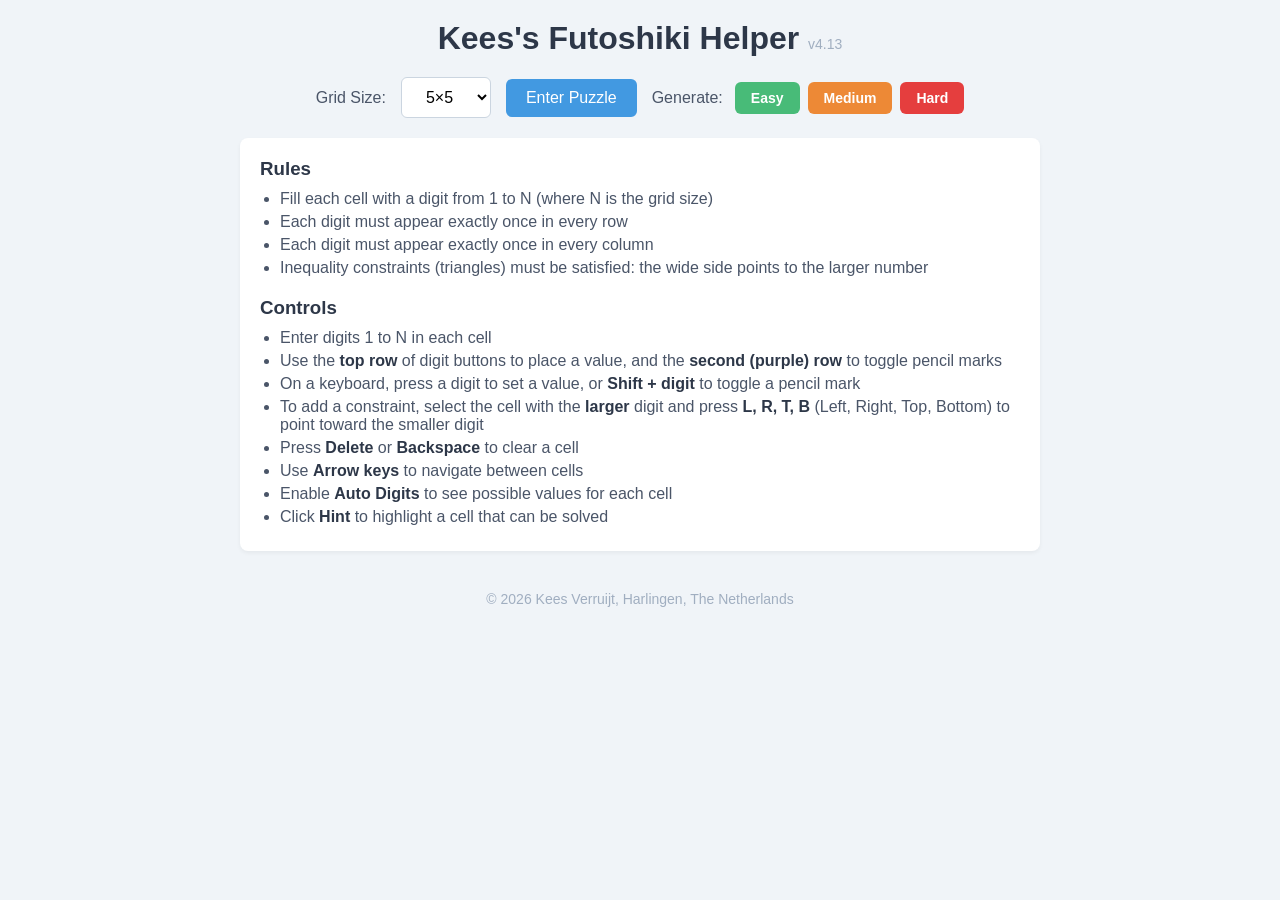
==== commit 2f2b1623: "Full-width mobile grid, sharper triangles, smarter pencil marks - Grid spans the full device width o" ====
--- a/html/index.html
+++ b/html/index.html
@@ -22,13 +22,13 @@
     <meta name="apple-mobile-web-app-capable" content="yes">
     <meta name="apple-mobile-web-app-status-bar-style" content="black-translucent">
     <title>Kees's Futoshiki Helper</title>
-    <link rel="stylesheet" href="styles.css?v=4.8">
+    <link rel="stylesheet" href="styles.css?v=4.9">
     <link rel="manifest" href="manifest.json">
     <link rel="apple-touch-icon" href="icon-192.svg">
 </head>
 <body>
     <div class="container">
-        <h1>Kees's Futoshiki Helper <span class="version">v4.8</span></h1>
+        <h1>Kees's Futoshiki Helper <span class="version">v4.13</span></h1>
 
         <div id="setup" class="setup">
             <label for="size-select">Grid Size:</label>
@@ -169,7 +169,7 @@
         &copy; 2026 Kees Verruijt, Harlingen, The Netherlands
     </footer>
 
-    <script src="app.js?v=4.8"></script>
+    <script src="app.js?v=4.9"></script>
     <script>
         if ('serviceWorker' in navigator) {
             navigator.serviceWorker.register('service-worker.js')
--- a/html/styles.css
+++ b/html/styles.css
@@ -329,9 +329,14 @@
 
 .grid {
     --cell-size: 50px;
-    --grid-gap: 12px;
+    --grid-gap: 8px;
     --font-size: 24px;
     --auto-digit-size: 12px;
+    /* Constraint triangle geometry: `tip` is the perpendicular height
+       (matches the gap so it lands flush with neighbouring cells);
+       `base` is half the base width — smaller tip vs. base = more acute. */
+    --constraint-tip: 8px;
+    --constraint-base: 16px;
     display: grid;
     gap: var(--grid-gap);
     background: #e2e8f0;
@@ -406,7 +411,8 @@
     background: #e53e3e;
 }
 
-/* Constraint triangles - fill the 12px gap between boxes */
+/* Constraint triangles fill the gap between cells. Tip length = gap so the
+   triangle is flush with the neighbouring cell; base is independent. */
 .constraint {
     position: absolute;
     width: 0;
@@ -414,44 +420,40 @@
     pointer-events: none;
 }
 
-/* Right constraint - triangle pointing right (this cell > right cell) */
 .constraint-right {
-    right: -12px;
+    right: calc(-1 * var(--constraint-tip));
     top: 50%;
     transform: translateY(-50%);
-    border-top: 20px solid transparent;
-    border-bottom: 20px solid transparent;
-    border-left: 12px solid #000000;
-}
-
-/* Left constraint - triangle pointing left (this cell > left cell) */
+    border-top: var(--constraint-base) solid transparent;
+    border-bottom: var(--constraint-base) solid transparent;
+    border-left: var(--constraint-tip) solid #000000;
+}
+
 .constraint-left {
-    left: -12px;
+    left: calc(-1 * var(--constraint-tip));
     top: 50%;
     transform: translateY(-50%);
-    border-top: 20px solid transparent;
-    border-bottom: 20px solid transparent;
-    border-right: 12px solid #000000;
-}
-
-/* Bottom constraint - triangle pointing down (this cell > bottom cell) */
+    border-top: var(--constraint-base) solid transparent;
+    border-bottom: var(--constraint-base) solid transparent;
+    border-right: var(--constraint-tip) solid #000000;
+}
+
 .constraint-bottom {
-    bottom: -12px;
+    bottom: calc(-1 * var(--constraint-tip));
     left: 50%;
     transform: translateX(-50%);
-    border-left: 20px solid transparent;
-    border-right: 20px solid transparent;
-    border-top: 12px solid #000000;
-}
-
-/* Top constraint - triangle pointing up (this cell > top cell) */
+    border-left: var(--constraint-base) solid transparent;
+    border-right: var(--constraint-base) solid transparent;
+    border-top: var(--constraint-tip) solid #000000;
+}
+
 .constraint-top {
-    top: -12px;
+    top: calc(-1 * var(--constraint-tip));
     left: 50%;
     transform: translateX(-50%);
-    border-left: 20px solid transparent;
-    border-right: 20px solid transparent;
-    border-bottom: 12px solid #000000;
+    border-left: var(--constraint-base) solid transparent;
+    border-right: var(--constraint-base) solid transparent;
+    border-bottom: var(--constraint-tip) solid #000000;
 }
 
 /* Auto digits display */
@@ -472,19 +474,18 @@
     justify-content: center;
     align-items: center;
     font-size: var(--auto-digit-size, 12px);
-    color: #4a5568;
-    font-weight: 600;
+    color: #a0aec0;
+    font-weight: 500;
 }
 
 .auto-digit.hidden {
     visibility: hidden;
 }
 
-/* Eliminated candidates (manually crossed out by user) */
-.auto-digit.eliminated {
-    color: #cbd5e0;
-    text-decoration: line-through;
-    opacity: 0.5;
+/* User-added pencil mark — drawn solid over (or alongside) the auto candidates. */
+.auto-digit.pencil-mark {
+    color: #2d3748;
+    font-weight: 700;
 }
 
 .solvability-status {
@@ -803,7 +804,8 @@
 /* Responsive scaling for mobile devices */
 @media (max-width: 600px) {
     body {
-        padding: 10px;
+        padding: 4px;
+        overflow-x: hidden;
     }
 
     h1 {
@@ -825,109 +827,43 @@
         gap: 10px;
     }
 
+    .input-row-line {
+        flex-wrap: wrap;
+    }
+
     .instructions {
         padding: 15px;
     }
 
-    /* Scale grid for 7x7, 8x8, 9x9 on mobile */
-    .grid.grid-7,
-    .grid.grid-8,
-    .grid.grid-9 {
-        --cell-size: 38px;
-        --grid-gap: 8px;
-        --font-size: 18px;
-        --auto-digit-size: 9px;
-        padding: 6px;
-    }
-
-    .grid.grid-7 .constraint-right,
-    .grid.grid-8 .constraint-right,
-    .grid.grid-9 .constraint-right {
-        right: -8px;
-        border-top-width: 14px;
-        border-bottom-width: 14px;
-        border-left-width: 8px;
-    }
-
-    .grid.grid-7 .constraint-left,
-    .grid.grid-8 .constraint-left,
-    .grid.grid-9 .constraint-left {
-        left: -8px;
-        border-top-width: 14px;
-        border-bottom-width: 14px;
-        border-right-width: 8px;
-    }
-
-    .grid.grid-7 .constraint-bottom,
-    .grid.grid-8 .constraint-bottom,
-    .grid.grid-9 .constraint-bottom {
-        bottom: -8px;
-        border-left-width: 14px;
-        border-right-width: 14px;
-        border-top-width: 8px;
-    }
-
-    .grid.grid-7 .constraint-top,
-    .grid.grid-8 .constraint-top,
-    .grid.grid-9 .constraint-top {
-        top: -8px;
-        border-left-width: 14px;
-        border-right-width: 14px;
-        border-bottom-width: 8px;
+    /* Playing field spans the entire device width on mobile, regardless of N.
+       Cell size is derived from viewport so any grid 4..9 lays out flush.
+       Negative margin lets the grid escape the body's 4px padding. */
+    .grid {
+        --grid-gap: 6px;
+        --constraint-tip: 6px;
+        --constraint-base: 11px;
+        --cell-size: calc(
+            (100vw - (var(--grid-size) - 1) * var(--grid-gap))
+            / var(--grid-size)
+        );
+        --font-size: calc(var(--cell-size) * 0.5);
+        --auto-digit-size: calc(var(--cell-size) * 0.22);
+        width: 100vw;
+        margin-left: -4px;
+        margin-right: -4px;
+        padding: 0;
+        border-radius: 0;
+        background: transparent;
+        box-shadow: none;
     }
 }
 
 /* Even smaller screens */
 @media (max-width: 400px) {
-    .grid.grid-6,
-    .grid.grid-7,
-    .grid.grid-8,
-    .grid.grid-9 {
-        --cell-size: 32px;
-        --grid-gap: 6px;
-        --font-size: 16px;
-        --auto-digit-size: 8px;
-        padding: 5px;
-    }
-
-    .grid.grid-6 .constraint-right,
-    .grid.grid-7 .constraint-right,
-    .grid.grid-8 .constraint-right,
-    .grid.grid-9 .constraint-right {
-        right: -6px;
-        border-top-width: 10px;
-        border-bottom-width: 10px;
-        border-left-width: 6px;
-    }
-
-    .grid.grid-6 .constraint-left,
-    .grid.grid-7 .constraint-left,
-    .grid.grid-8 .constraint-left,
-    .grid.grid-9 .constraint-left {
-        left: -6px;
-        border-top-width: 10px;
-        border-bottom-width: 10px;
-        border-right-width: 6px;
-    }
-
-    .grid.grid-6 .constraint-bottom,
-    .grid.grid-7 .constraint-bottom,
-    .grid.grid-8 .constraint-bottom,
-    .grid.grid-9 .constraint-bottom {
-        bottom: -6px;
-        border-left-width: 10px;
-        border-right-width: 10px;
-        border-top-width: 6px;
-    }
-
-    .grid.grid-6 .constraint-top,
-    .grid.grid-7 .constraint-top,
-    .grid.grid-8 .constraint-top,
-    .grid.grid-9 .constraint-top {
-        top: -6px;
-        border-left-width: 10px;
-        border-right-width: 10px;
-        border-bottom-width: 6px;
+    .grid {
+        --grid-gap: 4px;
+        --constraint-tip: 4px;
+        --constraint-base: 9px;
     }
 
     .difficulty-btn {
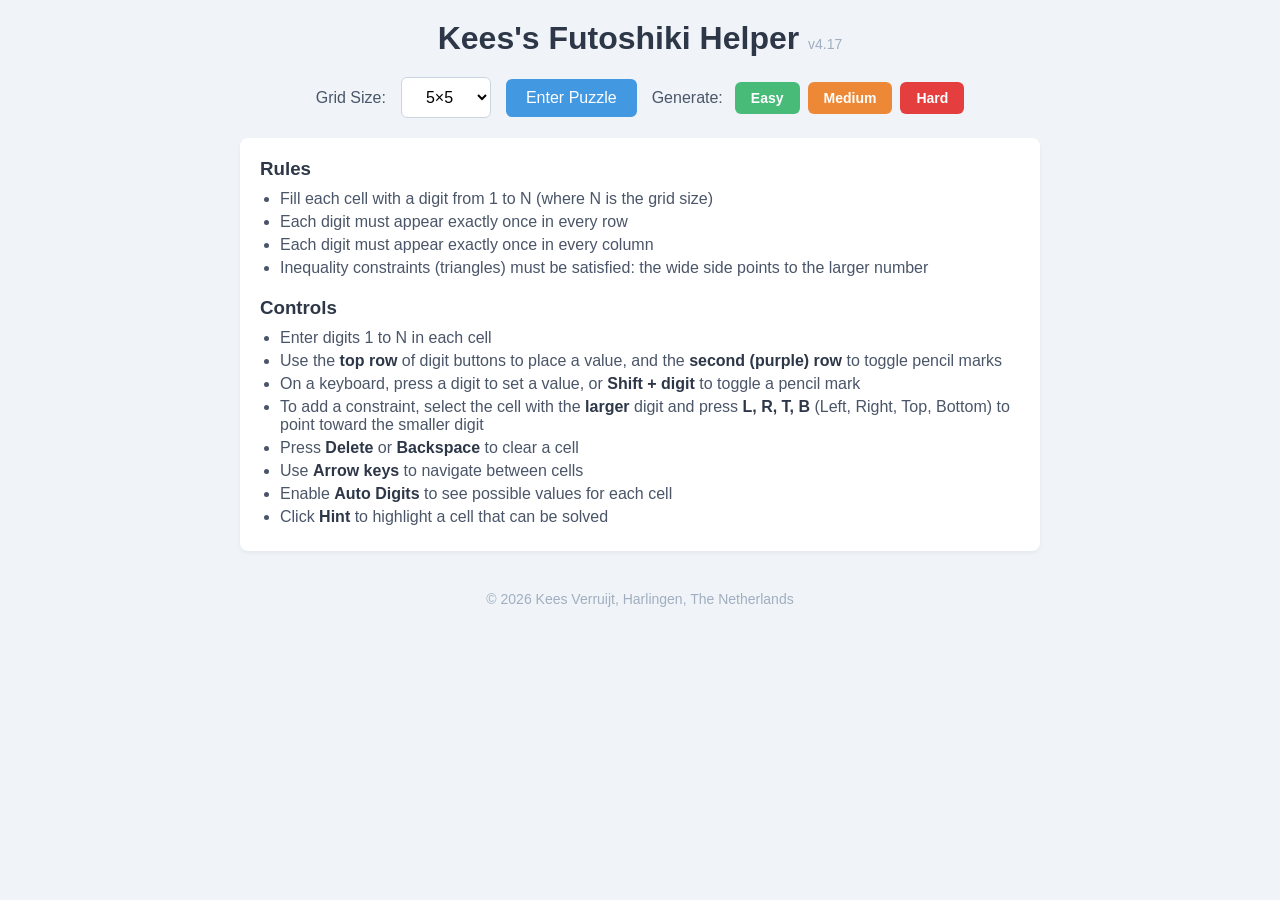
==== commit e5cfa5c4: "Persistent pencil marks and hint-aware candidate eliminations - Two-class user-mark model: user-show" ====
--- a/html/index.html
+++ b/html/index.html
@@ -28,7 +28,7 @@
 </head>
 <body>
     <div class="container">
-        <h1>Kees's Futoshiki Helper <span class="version">v4.13</span></h1>
+        <h1>Kees's Futoshiki Helper <span class="version">v4.17</span></h1>
 
         <div id="setup" class="setup">
             <label for="size-select">Grid Size:</label>
--- a/html/styles.css
+++ b/html/styles.css
@@ -482,8 +482,9 @@
     visibility: hidden;
 }
 
-/* User-added pencil mark — drawn solid over (or alongside) the auto candidates. */
-.auto-digit.pencil-mark {
+/* User-asserted pencil mark — always shown, drawn solid so it stands out
+   from the lighter auto-suggested candidates. */
+.auto-digit.user-shown {
     color: #2d3748;
     font-weight: 700;
 }
@@ -827,8 +828,22 @@
         gap: 10px;
     }
 
-    .input-row-line {
-        flex-wrap: wrap;
+    /* Digit rows fill the screen width and the buttons share it equally so
+       all N candidate / value buttons stay on one line even at 9×9. The
+       action row (eraser + undo) keeps its fixed-size buttons. */
+    .number-buttons,
+    .candidate-buttons {
+        width: 100%;
+    }
+
+    .number-buttons .input-btn,
+    .candidate-buttons .input-btn {
+        flex: 1 1 0;
+        min-width: 0;
+        width: auto;
+        height: auto;
+        max-width: 48px;
+        aspect-ratio: 1;
     }
 
     .instructions {
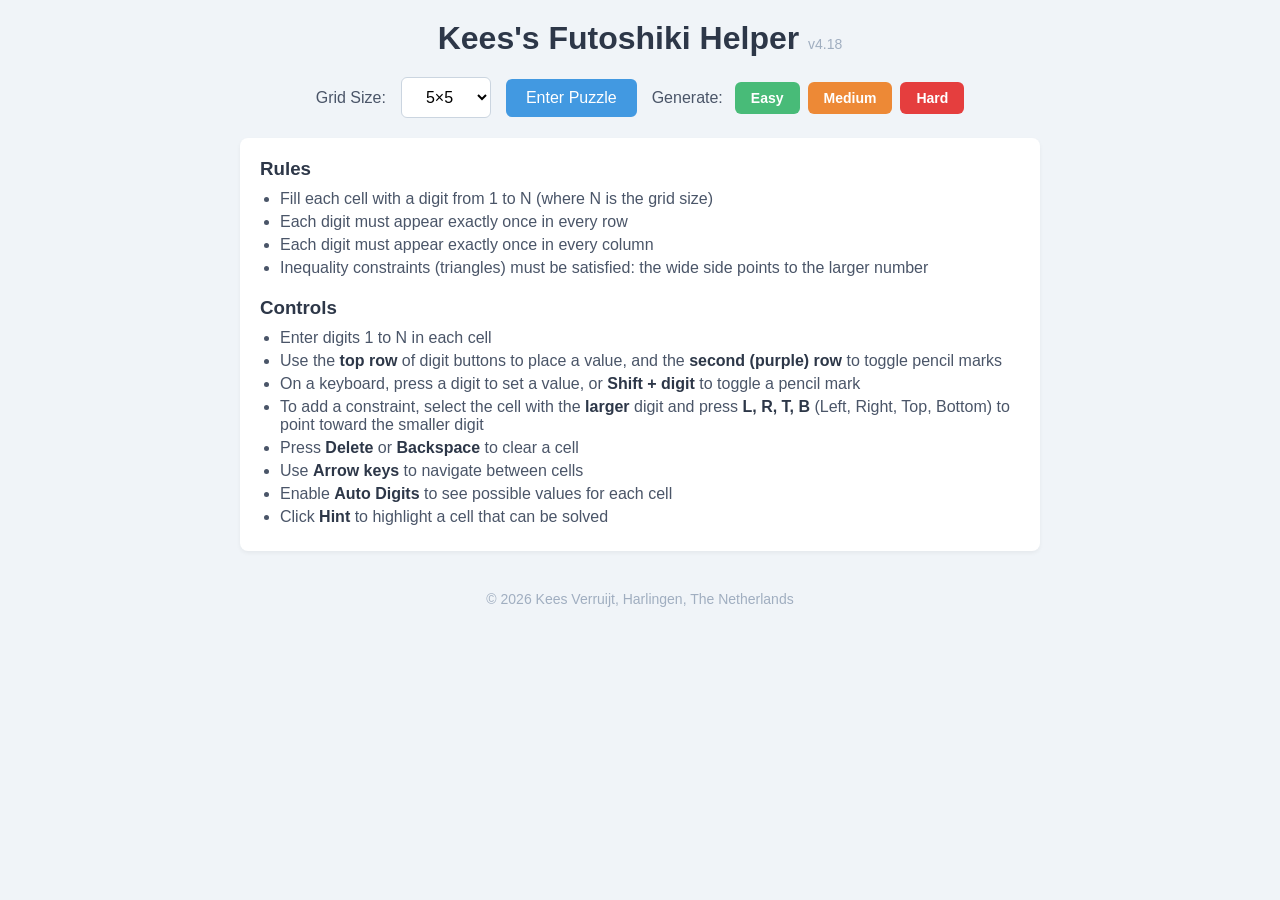
==== commit a6566eb9: "Stop input row from overflowing the viewport on mobile Pin .input-row to width: 100% on mobile and t" ====
--- a/html/index.html
+++ b/html/index.html
@@ -28,7 +28,7 @@
 </head>
 <body>
     <div class="container">
-        <h1>Kees's Futoshiki Helper <span class="version">v4.17</span></h1>
+        <h1>Kees's Futoshiki Helper <span class="version">v4.18</span></h1>
 
         <div id="setup" class="setup">
             <label for="size-select">Grid Size:</label>
--- a/html/styles.css
+++ b/html/styles.css
@@ -831,6 +831,12 @@
     /* Digit rows fill the screen width and the buttons share it equally so
        all N candidate / value buttons stay on one line even at 9×9. The
        action row (eraser + undo) keeps its fixed-size buttons. */
+    .input-row {
+        width: 100%;
+        max-width: 100%;
+        padding: 6px;
+    }
+
     .number-buttons,
     .candidate-buttons {
         width: 100%;
